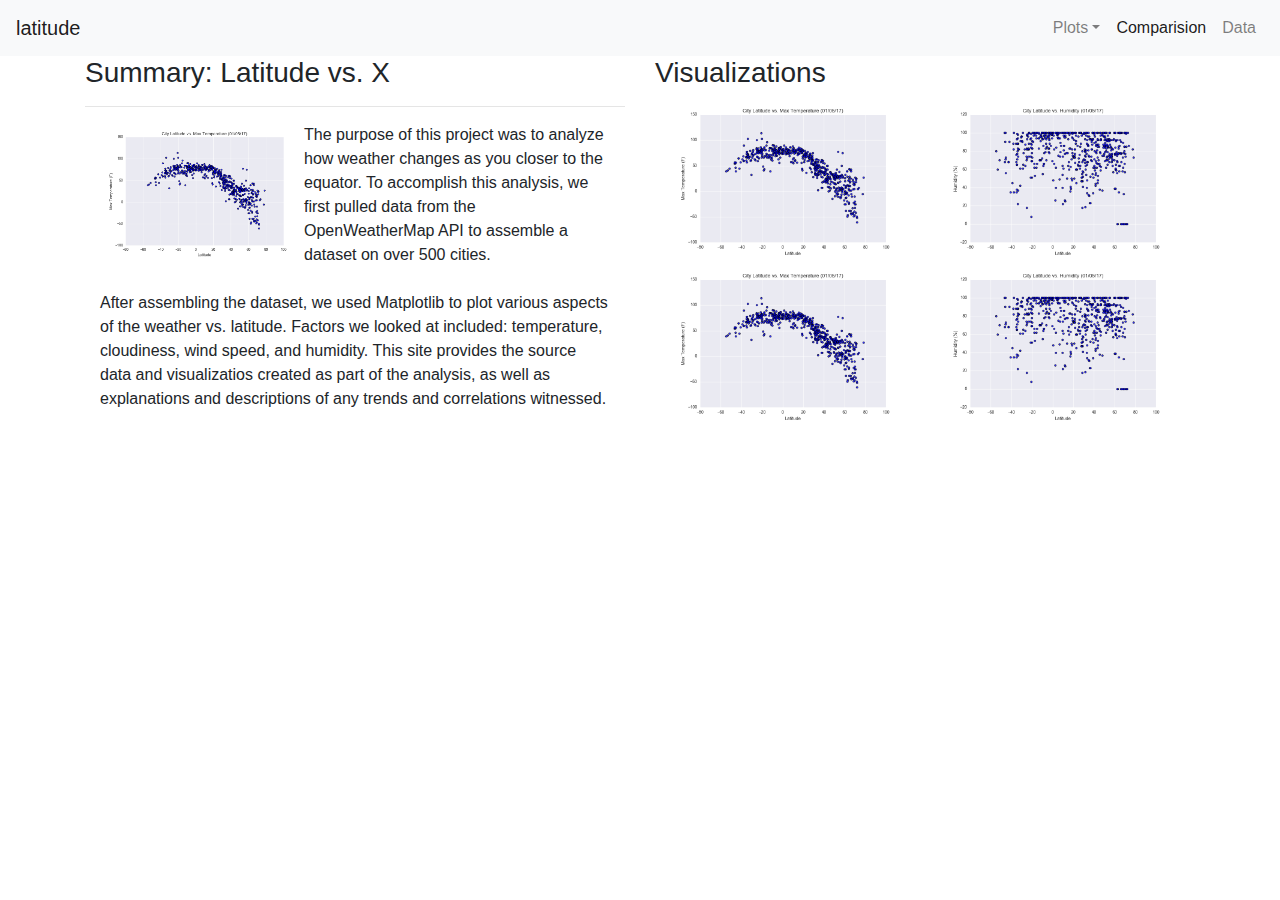
==== index.html @ 1e1eb304 "upload 1" ====
<!doctype html>
<html lang="en">
    <head>
        <!-- Required meta tags -->
        <meta charset="utf-8">
        <meta name="viewport" content="width=device-width, initial-scale=1, shrink-to-fit=no">

        <!-- Bootstrap CSS -->
        <link rel="stylesheet" href="https://stackpath.bootstrapcdn.com/bootstrap/4.3.1/css/bootstrap.min.css" integrity="sha384-ggOyR0iXCbMQv3Xipma34MD+dH/1fQ784/j6cY/iJTQUOhcWr7x9JvoRxT2MZw1T" crossorigin="anonymous">

        <title>Latitude</title>
    </head>
    <body>
        <nav class="navbar navbar-expand-lg navbar-light bg-light">
            <a class="navbar-brand" href="#">latitude</a>
            <button class="navbar-toggler" type="button" data-toggle="collapse" data-target="#navbarNavDropdown" aria-controls="navbarNavDropdown" aria-expanded="false" aria-label="Toggle navigation">
                <span class="navbar-toggler-icon"></span>
            </button>
            <div class="collapse navbar-collapse" id="navbarNavDropdown">
                <ul class="navbar-nav ml-auto">
                    <li class="nav-item dropdown">
                        <a class="nav-link dropdown-toggle" href="#" id="navbarDropdownMenuLink" role="button" data-toggle="dropdown" aria-haspopup="true" aria-expanded="false">
                        Plots</a>
                        <div class="dropdown-menu" aria-labelledby="navbarDropdownMenuLink">
                        <a class="dropdown-item" href="#">Max Temperature</a>
                        <a class="dropdown-item" href="#">Humidity</a>
                        <a class="dropdown-item" href="#">Cloudiness</a>
                        <a class="dropdown-item" href="#">Wind Speed</a>
                        </div>
                    </li>
                                
                    <li class="nav-item active">
                        <a class="nav-link" href="#">Comparision </a>
                    </li>
                    <li class="nav-item">
                        <a class="nav-link" href="#">Data</a>
                    </li>      
                </ul>
            </div>
        </nav>



        <!-- Creates the Overall Grid -->
        <div class="container">
            <!-- first Row -->
            <div class="row">
                <!-- First of two columns -->
                <div class="col-md-6">
                    <h3 class="text-left">Summary: Latitude vs. X</h3>
                    <hr>
                    <div class="container">
                        <a target="_blank" href="assets/images/Fig1.png">
                            <img class="float-left" width="40%" src="assets/images/Fig1.png" alt="fig1">
                        </a>
                        The purpose of this project was to analyze how weather changes as you closer to the equator. To accomplish this analysis,
                            we first pulled data from the OpenWeatherMap API to assemble a dataset on over 500 cities.<br>
                        <br>
                            After assembling the dataset, we used Matplotlib to plot various aspects of the weather vs. latitude. Factors we looked at included: 
                            temperature, cloudiness, wind speed, and humidity. This site provides the source data and visualizatios created as part of the analysis,
                            as well as explanations and descriptions of any trends and correlations witnessed.
                        
                    </div>
                </div>
                <!-- Second of two columns -->
                <div class="col-md-6">
                    <h3>Visualizations</h3>
                    <div class="container">
                        <!-- first Row -->
                        <div class="row">
                            <div class="col-md-6">
                                <a target="_blank" href="assets/images/Fig1.png">
                                    <img class="float-left" width="100%" src="assets/images/Fig1.png" alt="fig1">
                                </a>
                            </div>
                            <div class="col-md-6">
                                <a target="_blank" href="assets/images/Fig2.png">
                                    <img class="float-right" width="100%" src="assets/images/Fig2.png" alt="fig2">
                                </a>  
                            </div>
                        </div>
                        <!-- second Row -->
                        <div class="row">
                            <div class="col-md-6">
                                <a target="_blank" href="assets/images/Fig3.png">
                                    <img class="float-left" width="100%" src="assets/images/Fig1.png" alt="fig3">
                                </a>
                            </div>
                            <div class="col-md-6">
                                <a target="_blank" href="assets/images/Fig4.png">
                                    <img class="float-right" width="100%" src="assets/images/Fig2.png" alt="fig4">
                                </a>  
                            </div>
                        </div>
                    </div>
                    

                </div>
            </div>
        </div>
    
        <script src="https://code.jquery.com/jquery-3.3.1.slim.min.js" integrity="sha384-q8i/X+965DzO0rT7abK41JStQIAqVgRVzpbzo5smXKp4YfRvH+8abtTE1Pi6jizo" crossorigin="anonymous"></script>
        <script src="https://cdnjs.cloudflare.com/ajax/libs/popper.js/1.14.7/umd/popper.min.js" integrity="sha384-UO2eT0CpHqdSJQ6hJty5KVphtPhzWj9WO1clHTMGa3JDZwrnQq4sF86dIHNDz0W1" crossorigin="anonymous"></script>
        <script src="https://stackpath.bootstrapcdn.com/bootstrap/4.3.1/js/bootstrap.min.js" integrity="sha384-JjSmVgyd0p3pXB1rRibZUAYoIIy6OrQ6VrjIEaFf/nJGzIxFDsf4x0xIM+B07jRM" crossorigin="anonymous"></script>
    </body>
</html>
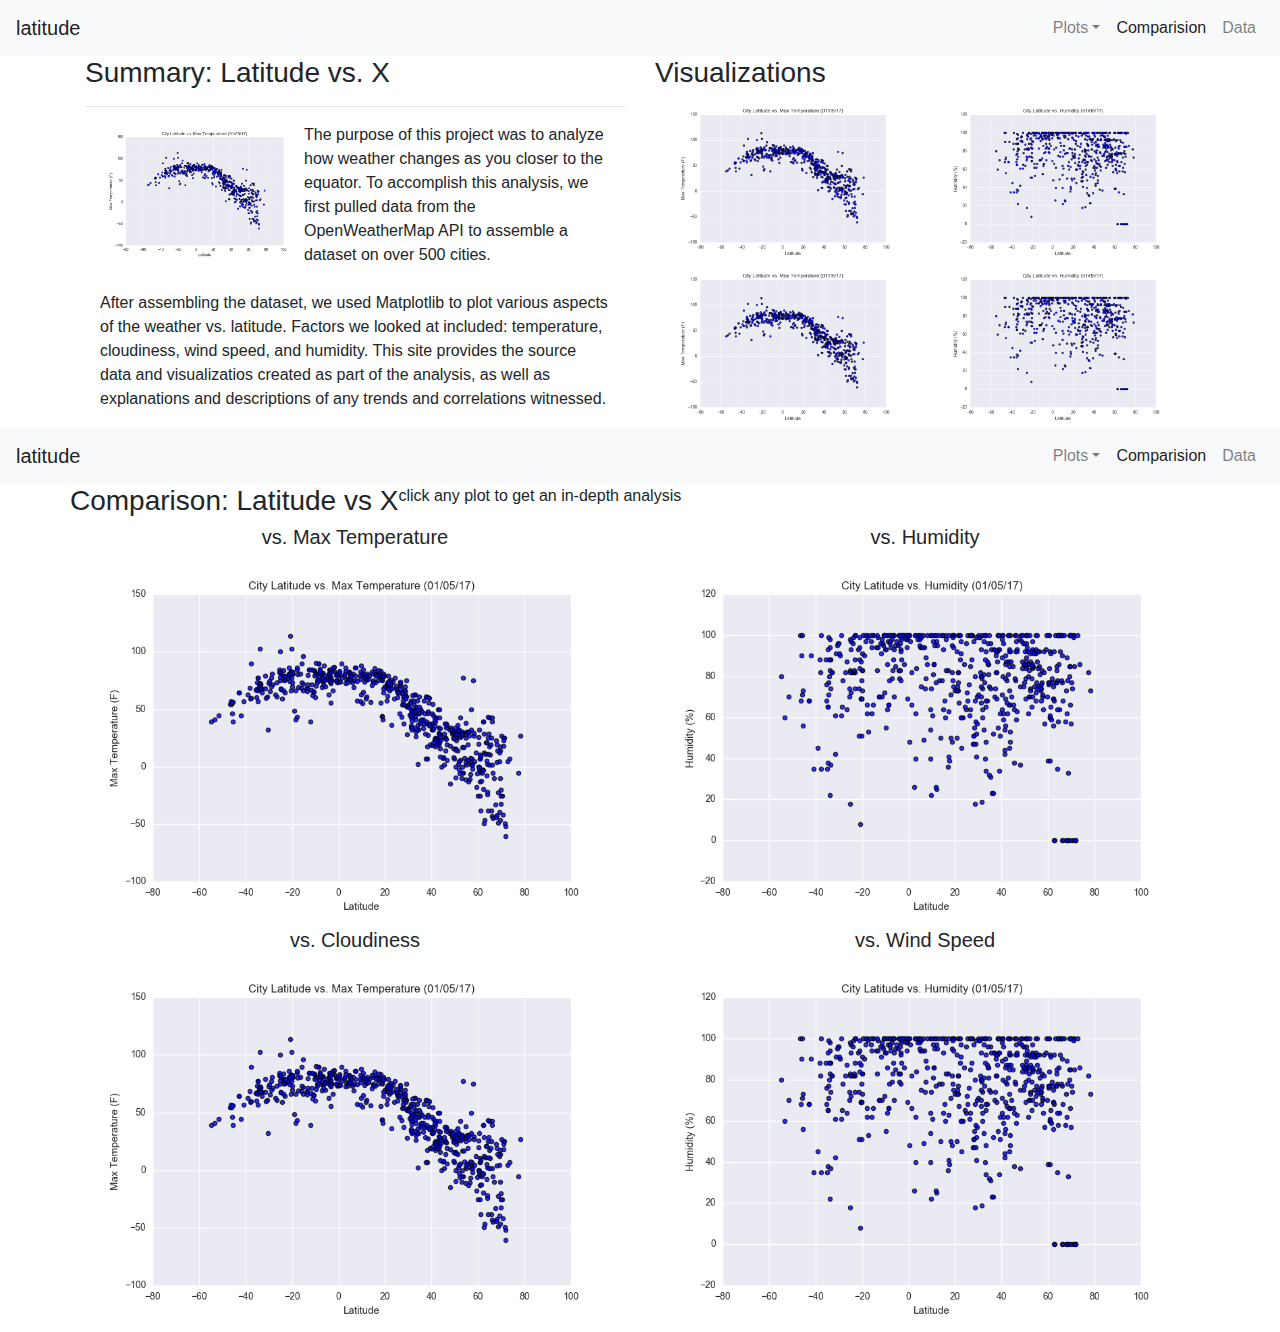
==== commit 6c50909c: "update 3-14" ====
--- a/index.html
+++ b/index.html
@@ -8,9 +8,10 @@
         <!-- Bootstrap CSS -->
         <link rel="stylesheet" href="https://stackpath.bootstrapcdn.com/bootstrap/4.3.1/css/bootstrap.min.css" integrity="sha384-ggOyR0iXCbMQv3Xipma34MD+dH/1fQ784/j6cY/iJTQUOhcWr7x9JvoRxT2MZw1T" crossorigin="anonymous">
 
-        <title>Latitude</title>
+        <title>Web Challenge HW</title>
     </head>
     <body>
+        <!-- landing Page -->
         <nav class="navbar navbar-expand-lg navbar-light bg-light">
             <a class="navbar-brand" href="#">latitude</a>
             <button class="navbar-toggler" type="button" data-toggle="collapse" data-target="#navbarNavDropdown" aria-controls="navbarNavDropdown" aria-expanded="false" aria-label="Toggle navigation">
@@ -98,6 +99,84 @@
                 </div>
             </div>
         </div>
+
+
+        <!-- Comparision Page -->
+        <nav class="navbar navbar-expand-lg navbar-light bg-light">
+            <a class="navbar-brand" href="#">latitude</a>
+            <button class="navbar-toggler" type="button" data-toggle="collapse" data-target="#navbarNavDropdown" aria-controls="navbarNavDropdown" aria-expanded="false" aria-label="Toggle navigation">
+                <span class="navbar-toggler-icon"></span>
+            </button>
+            <div class="collapse navbar-collapse" id="navbarNavDropdown">
+                <ul class="navbar-nav ml-auto">
+                    <li class="nav-item dropdown">
+                        <a class="nav-link dropdown-toggle" href="#" id="navbarDropdownMenuLink" role="button" data-toggle="dropdown" aria-haspopup="true" aria-expanded="false">
+                        Plots</a>
+                        <div class="dropdown-menu" aria-labelledby="navbarDropdownMenuLink">
+                        <a class="dropdown-item" href="#">Max Temperature</a>
+                        <a class="dropdown-item" href="#">Humidity</a>
+                        <a class="dropdown-item" href="#">Cloudiness</a>
+                        <a class="dropdown-item" href="#">Wind Speed</a>
+                        </div>
+                    </li>
+                                
+                    <li class="nav-item active">
+                        <a class="nav-link" href="#">Comparision </a>
+                    </li>
+                    <li class="nav-item">
+                        <a class="nav-link" href="#">Data</a>
+                    </li>      
+                </ul>
+            </div>
+        </nav>
+
+        <!-- Creates the Overall Grid -->
+        <div class="container">
+            <!-- first Row -->
+            <div class="row">
+                <h3>Comparison: Latitude vs X</h3>
+                <br>
+                <p>click any plot to get an in-depth analysis</p>
+                <hr>
+                <div class="container">
+                    <!-- first Row -->
+                    <div class="row">
+                        <div class="col-md-6">
+                            <h5 class="text-center">vs. Max Temperature</h5>
+                            <a target="_blank" href="assets/images/Fig1.png">
+                                <img class="float-left" width="100%" src="assets/images/Fig1.png" alt="vs. Max Temperature">
+                            </a>
+                        </div>
+                        <div class="col-md-6">
+                            <h5 class="text-center">vs. Humidity</h5>
+                            <a target="_blank" href="assets/images/Fig2.png">
+                                <img class="float-right" width="100%" src="assets/images/Fig2.png" alt="vs. Humidity">
+                            </a>  
+                        </div>
+                    </div>
+                    <!-- second Row -->
+                    <div class="row">
+                    <div class="col-md-6">
+                        <h5 class="text-center">vs. Cloudiness</h5>
+                        <a target="_blank" href="assets/images/Fig3.png">
+                            <img class="float-left" width="100%" src="assets/images/Fig1.png" alt="vs. Cloudiness">
+                        </a>
+                    </div>
+                        <div class="col-md-6">
+                            <h5 class="text-center">vs. Wind Speed</h5>
+                            <a target="_blank" href="assets/images/Fig4.png">
+                                <img class="float-right" width="100%" src="assets/images/Fig2.png" alt="vs. Wind Speed">
+                            </a>  
+                        </div>
+                    </div>
+                </div>
+                    
+
+                </div>
+            </div>
+        </div>
+
+
     
         <script src="https://code.jquery.com/jquery-3.3.1.slim.min.js" integrity="sha384-q8i/X+965DzO0rT7abK41JStQIAqVgRVzpbzo5smXKp4YfRvH+8abtTE1Pi6jizo" crossorigin="anonymous"></script>
         <script src="https://cdnjs.cloudflare.com/ajax/libs/popper.js/1.14.7/umd/popper.min.js" integrity="sha384-UO2eT0CpHqdSJQ6hJty5KVphtPhzWj9WO1clHTMGa3JDZwrnQq4sF86dIHNDz0W1" crossorigin="anonymous"></script>
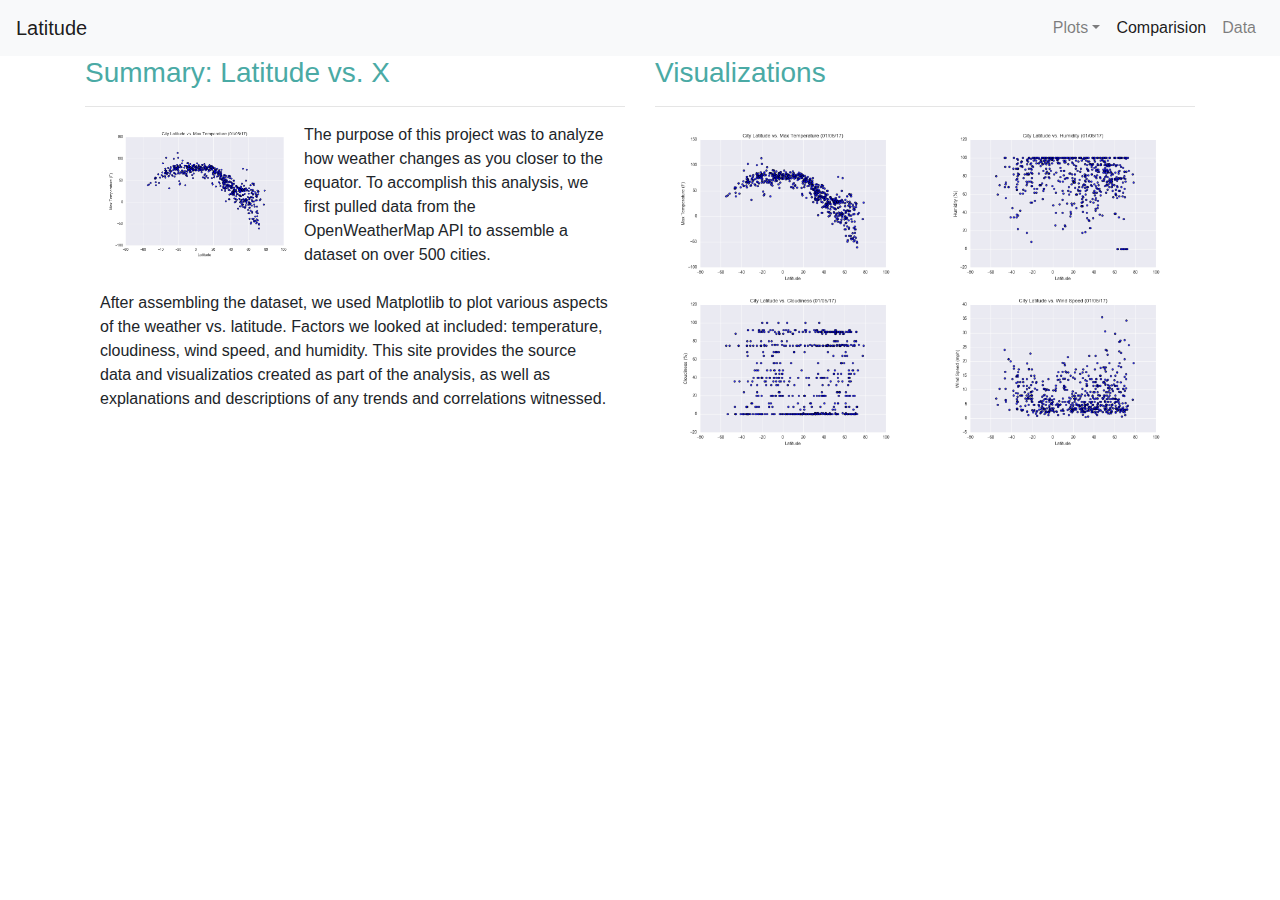
==== commit eb3555a8: "update" ====
--- a/index.html
+++ b/index.html
@@ -7,13 +7,16 @@
 
         <!-- Bootstrap CSS -->
         <link rel="stylesheet" href="https://stackpath.bootstrapcdn.com/bootstrap/4.3.1/css/bootstrap.min.css" integrity="sha384-ggOyR0iXCbMQv3Xipma34MD+dH/1fQ784/j6cY/iJTQUOhcWr7x9JvoRxT2MZw1T" crossorigin="anonymous">
-
-        <title>Web Challenge HW</title>
+        <link rel="stylesheet" type="text/css" href="style.css">
+        <title>landing page</title>
     </head>
     <body>
+        
+        
+
         <!-- landing Page -->
         <nav class="navbar navbar-expand-lg navbar-light bg-light">
-            <a class="navbar-brand" href="#">latitude</a>
+            <a class="navbar-brand" href="#">Latitude</a>
             <button class="navbar-toggler" type="button" data-toggle="collapse" data-target="#navbarNavDropdown" aria-controls="navbarNavDropdown" aria-expanded="false" aria-label="Toggle navigation">
                 <span class="navbar-toggler-icon"></span>
             </button>
@@ -40,8 +43,7 @@
             </div>
         </nav>
 
-
-
+        
         <!-- Creates the Overall Grid -->
         <div class="container">
             <!-- first Row -->
@@ -51,8 +53,8 @@
                     <h3 class="text-left">Summary: Latitude vs. X</h3>
                     <hr>
                     <div class="container">
-                        <a target="_blank" href="assets/images/Fig1.png">
-                            <img class="float-left" width="40%" src="assets/images/Fig1.png" alt="fig1">
+                        <a target="_blank" href="Resources/assets/images/Fig1.png">
+                            <img class="float-left" width="40%" src="Resources/assets/images/Fig1.png" alt="fig1">
                         </a>
                         The purpose of this project was to analyze how weather changes as you closer to the equator. To accomplish this analysis,
                             we first pulled data from the OpenWeatherMap API to assemble a dataset on over 500 cities.<br>
@@ -66,30 +68,31 @@
                 <!-- Second of two columns -->
                 <div class="col-md-6">
                     <h3>Visualizations</h3>
+                    <hr>
                     <div class="container">
                         <!-- first Row -->
                         <div class="row">
                             <div class="col-md-6">
-                                <a target="_blank" href="assets/images/Fig1.png">
-                                    <img class="float-left" width="100%" src="assets/images/Fig1.png" alt="fig1">
+                                <a target="_blank" href="Resources/assets/images/Fig1.png">
+                                    <img class="float-left" width="100%" src="Resources/assets/images/Fig1.png" alt="fig1">
                                 </a>
                             </div>
                             <div class="col-md-6">
-                                <a target="_blank" href="assets/images/Fig2.png">
-                                    <img class="float-right" width="100%" src="assets/images/Fig2.png" alt="fig2">
+                                <a target="_blank" href="Resources/assets/images/Fig2.png">
+                                    <img class="float-right" width="100%" src="Resources/assets/images/Fig2.png" alt="fig2">
                                 </a>  
                             </div>
                         </div>
                         <!-- second Row -->
                         <div class="row">
                             <div class="col-md-6">
-                                <a target="_blank" href="assets/images/Fig3.png">
-                                    <img class="float-left" width="100%" src="assets/images/Fig1.png" alt="fig3">
+                                <a target="_blank" href="Resources/assets/images/Fig3.png">
+                                    <img class="float-left" width="100%" src="Resources/assets/images/Fig3.png" alt="fig3">
                                 </a>
                             </div>
                             <div class="col-md-6">
-                                <a target="_blank" href="assets/images/Fig4.png">
-                                    <img class="float-right" width="100%" src="assets/images/Fig2.png" alt="fig4">
+                                <a target="_blank" href="Resources/assets/images/Fig4.png">
+                                    <img class="float-right" width="100%" src="Resources/assets/images/Fig4.png" alt="fig4">
                                 </a>  
                             </div>
                         </div>
@@ -99,84 +102,7 @@
                 </div>
             </div>
         </div>
-
-
-        <!-- Comparision Page -->
-        <nav class="navbar navbar-expand-lg navbar-light bg-light">
-            <a class="navbar-brand" href="#">latitude</a>
-            <button class="navbar-toggler" type="button" data-toggle="collapse" data-target="#navbarNavDropdown" aria-controls="navbarNavDropdown" aria-expanded="false" aria-label="Toggle navigation">
-                <span class="navbar-toggler-icon"></span>
-            </button>
-            <div class="collapse navbar-collapse" id="navbarNavDropdown">
-                <ul class="navbar-nav ml-auto">
-                    <li class="nav-item dropdown">
-                        <a class="nav-link dropdown-toggle" href="#" id="navbarDropdownMenuLink" role="button" data-toggle="dropdown" aria-haspopup="true" aria-expanded="false">
-                        Plots</a>
-                        <div class="dropdown-menu" aria-labelledby="navbarDropdownMenuLink">
-                        <a class="dropdown-item" href="#">Max Temperature</a>
-                        <a class="dropdown-item" href="#">Humidity</a>
-                        <a class="dropdown-item" href="#">Cloudiness</a>
-                        <a class="dropdown-item" href="#">Wind Speed</a>
-                        </div>
-                    </li>
-                                
-                    <li class="nav-item active">
-                        <a class="nav-link" href="#">Comparision </a>
-                    </li>
-                    <li class="nav-item">
-                        <a class="nav-link" href="#">Data</a>
-                    </li>      
-                </ul>
-            </div>
-        </nav>
-
-        <!-- Creates the Overall Grid -->
-        <div class="container">
-            <!-- first Row -->
-            <div class="row">
-                <h3>Comparison: Latitude vs X</h3>
-                <br>
-                <p>click any plot to get an in-depth analysis</p>
-                <hr>
-                <div class="container">
-                    <!-- first Row -->
-                    <div class="row">
-                        <div class="col-md-6">
-                            <h5 class="text-center">vs. Max Temperature</h5>
-                            <a target="_blank" href="assets/images/Fig1.png">
-                                <img class="float-left" width="100%" src="assets/images/Fig1.png" alt="vs. Max Temperature">
-                            </a>
-                        </div>
-                        <div class="col-md-6">
-                            <h5 class="text-center">vs. Humidity</h5>
-                            <a target="_blank" href="assets/images/Fig2.png">
-                                <img class="float-right" width="100%" src="assets/images/Fig2.png" alt="vs. Humidity">
-                            </a>  
-                        </div>
-                    </div>
-                    <!-- second Row -->
-                    <div class="row">
-                    <div class="col-md-6">
-                        <h5 class="text-center">vs. Cloudiness</h5>
-                        <a target="_blank" href="assets/images/Fig3.png">
-                            <img class="float-left" width="100%" src="assets/images/Fig1.png" alt="vs. Cloudiness">
-                        </a>
-                    </div>
-                        <div class="col-md-6">
-                            <h5 class="text-center">vs. Wind Speed</h5>
-                            <a target="_blank" href="assets/images/Fig4.png">
-                                <img class="float-right" width="100%" src="assets/images/Fig2.png" alt="vs. Wind Speed">
-                            </a>  
-                        </div>
-                    </div>
-                </div>
-                    
-
-                </div>
-            </div>
-        </div>
-
-
+             
     
         <script src="https://code.jquery.com/jquery-3.3.1.slim.min.js" integrity="sha384-q8i/X+965DzO0rT7abK41JStQIAqVgRVzpbzo5smXKp4YfRvH+8abtTE1Pi6jizo" crossorigin="anonymous"></script>
         <script src="https://cdnjs.cloudflare.com/ajax/libs/popper.js/1.14.7/umd/popper.min.js" integrity="sha384-UO2eT0CpHqdSJQ6hJty5KVphtPhzWj9WO1clHTMGa3JDZwrnQq4sF86dIHNDz0W1" crossorigin="anonymous"></script>
--- a/style.css
+++ b/style.css
@@ -0,0 +1,7 @@
+h3 {
+    color: #4AAAA5
+}
+
+h5 {
+    color: #4AAAA5
+}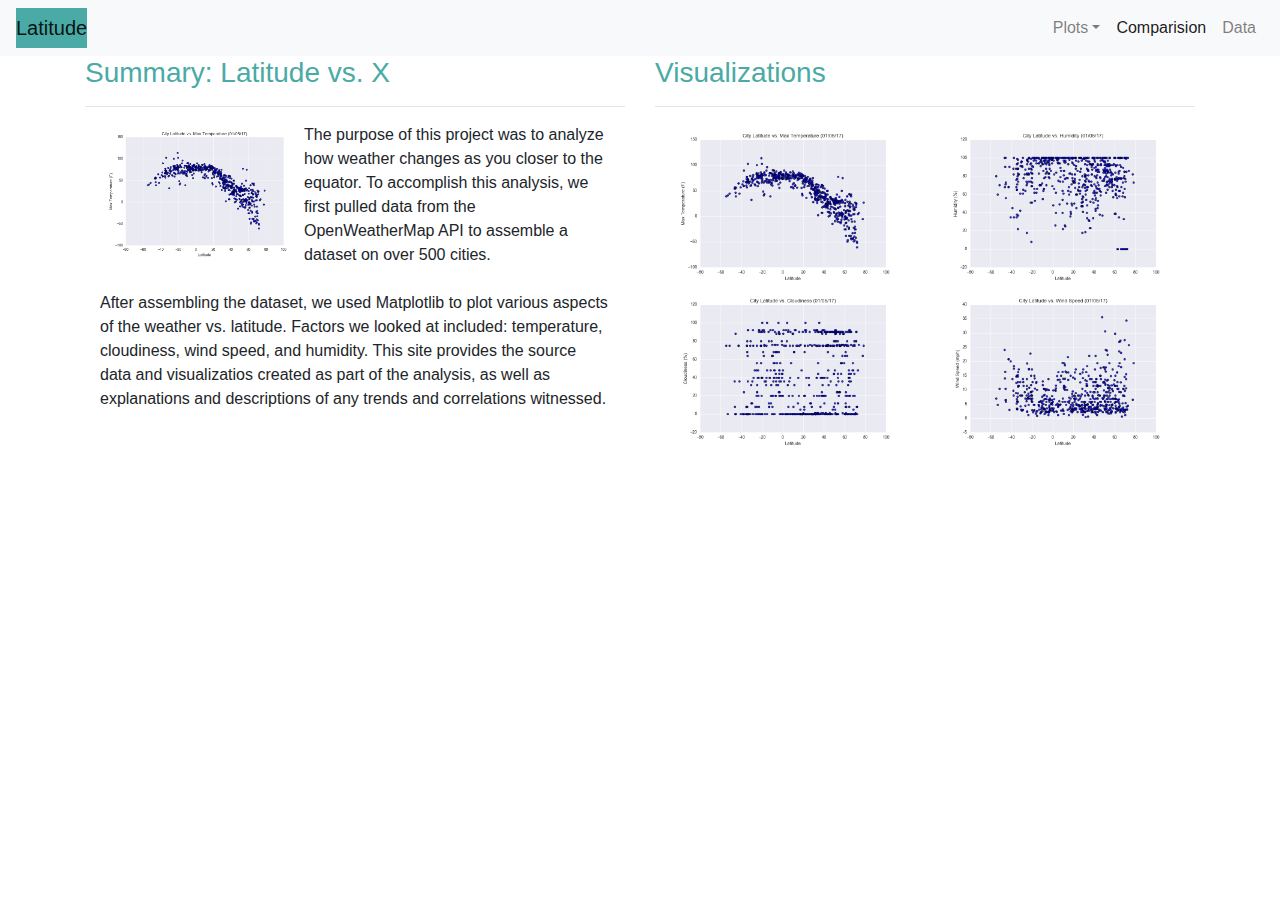
==== commit ad247156: "last update" ====
--- a/index.html
+++ b/index.html
@@ -16,7 +16,7 @@
 
         <!-- landing Page -->
         <nav class="navbar navbar-expand-lg navbar-light bg-light">
-            <a class="navbar-brand" href="#">Latitude</a>
+            <a class="navbar-brand back-green" href="#">Latitude</a>
             <button class="navbar-toggler" type="button" data-toggle="collapse" data-target="#navbarNavDropdown" aria-controls="navbarNavDropdown" aria-expanded="false" aria-label="Toggle navigation">
                 <span class="navbar-toggler-icon"></span>
             </button>
@@ -34,10 +34,10 @@
                     </li>
                                 
                     <li class="nav-item active">
-                        <a class="nav-link" href="#">Comparision </a>
+                        <a class="nav-link" href="visualizations/comparision.html">Comparision </a>
                     </li>
                     <li class="nav-item">
-                        <a class="nav-link" href="#">Data</a>
+                        <a class="nav-link" href="visualizations/data.html">Data</a>
                     </li>      
                 </ul>
             </div>
@@ -73,12 +73,12 @@
                         <!-- first Row -->
                         <div class="row">
                             <div class="col-md-6">
-                                <a target="_blank" href="Resources/assets/images/Fig1.png">
+                                <a target="_blank" href=visualizations/Max_temperature.html>
                                     <img class="float-left" width="100%" src="Resources/assets/images/Fig1.png" alt="fig1">
                                 </a>
                             </div>
                             <div class="col-md-6">
-                                <a target="_blank" href="Resources/assets/images/Fig2.png">
+                                <a target="_blank" href="visualizations/humidity.html">
                                     <img class="float-right" width="100%" src="Resources/assets/images/Fig2.png" alt="fig2">
                                 </a>  
                             </div>
@@ -86,12 +86,12 @@
                         <!-- second Row -->
                         <div class="row">
                             <div class="col-md-6">
-                                <a target="_blank" href="Resources/assets/images/Fig3.png">
+                                <a target="_blank" href="visualizations/cloudiness.html">
                                     <img class="float-left" width="100%" src="Resources/assets/images/Fig3.png" alt="fig3">
                                 </a>
                             </div>
                             <div class="col-md-6">
-                                <a target="_blank" href="Resources/assets/images/Fig4.png">
+                                <a target="_blank" href="visualizations/wind_speed.html">
                                     <img class="float-right" width="100%" src="Resources/assets/images/Fig4.png" alt="fig4">
                                 </a>  
                             </div>
--- a/style.css
+++ b/style.css
@@ -4,4 +4,14 @@
 
 h5 {
     color: #4AAAA5
+}
+
+.back-green {
+    background-color: #4AAAA5;
+}
+
+@media only screen and (max-width: 975px) {
+     .navbar {
+      background: #4AAAA5 !important;
+    } 
 }